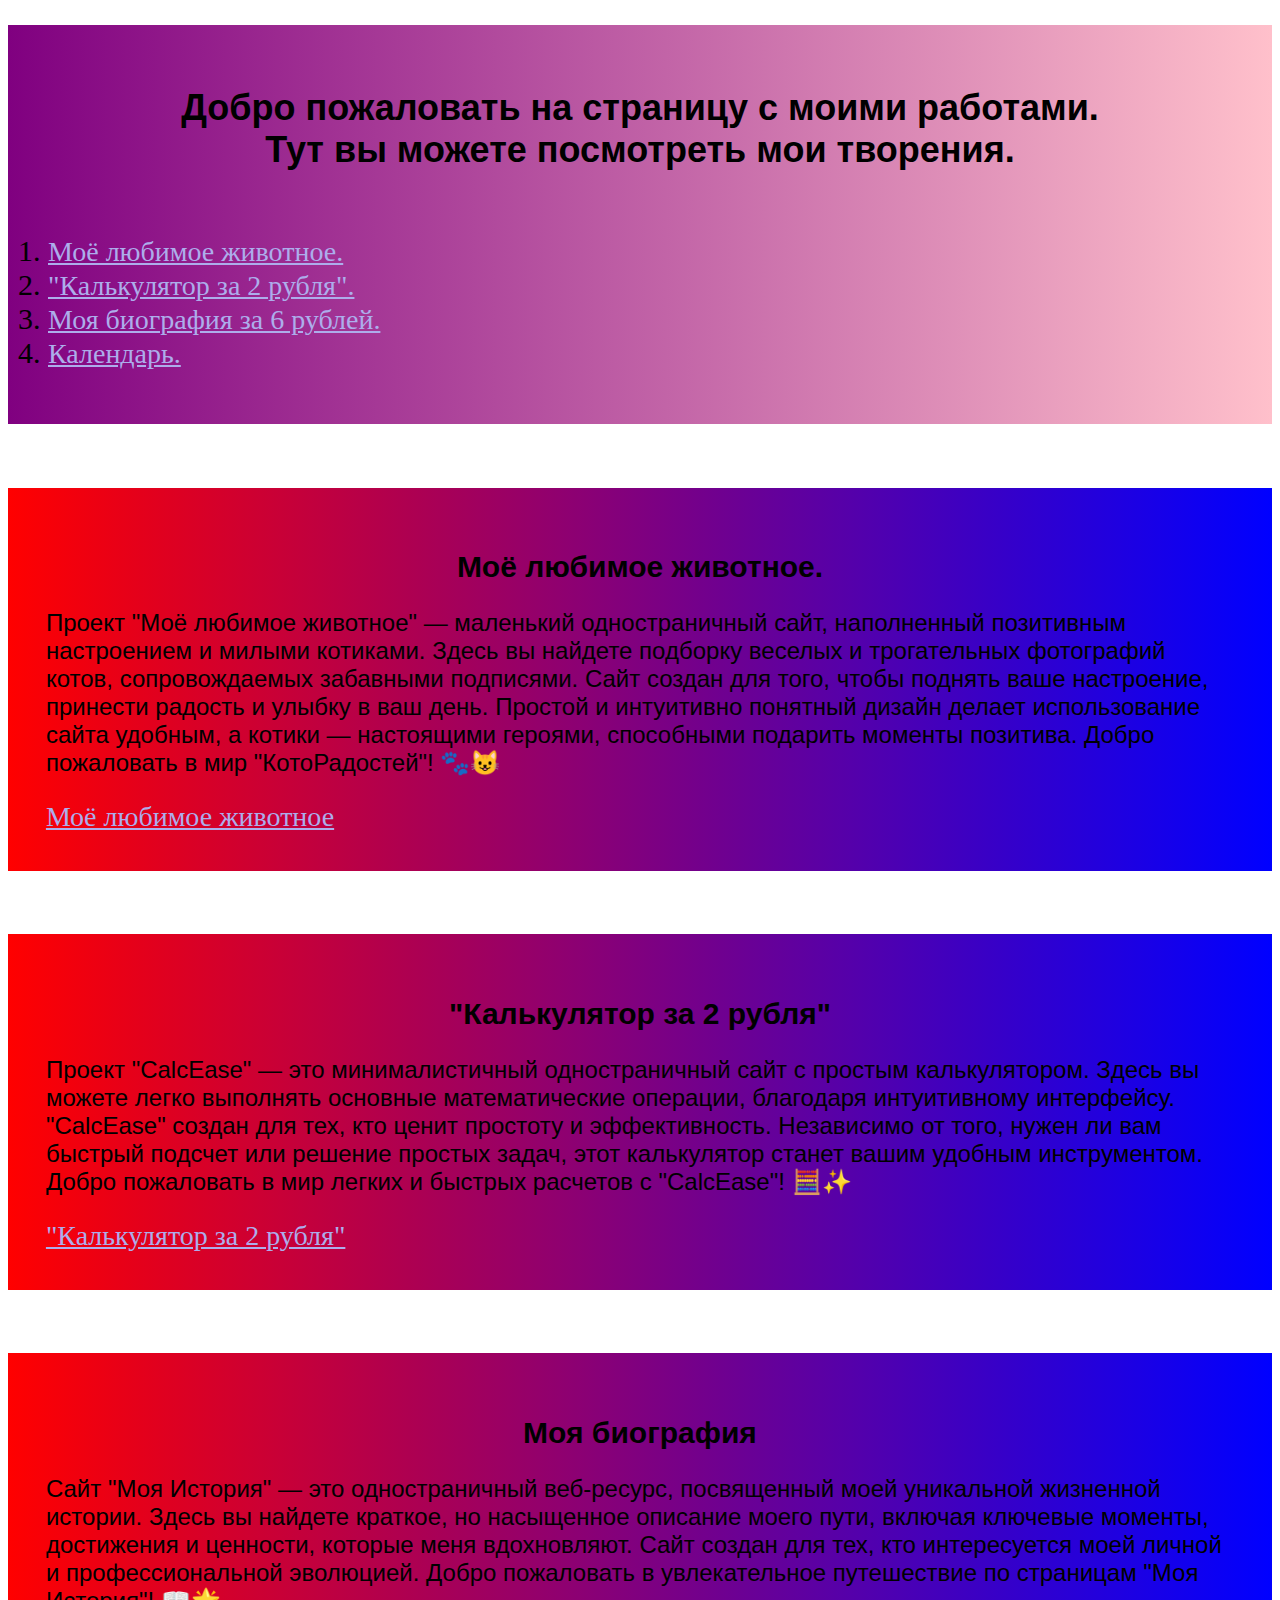
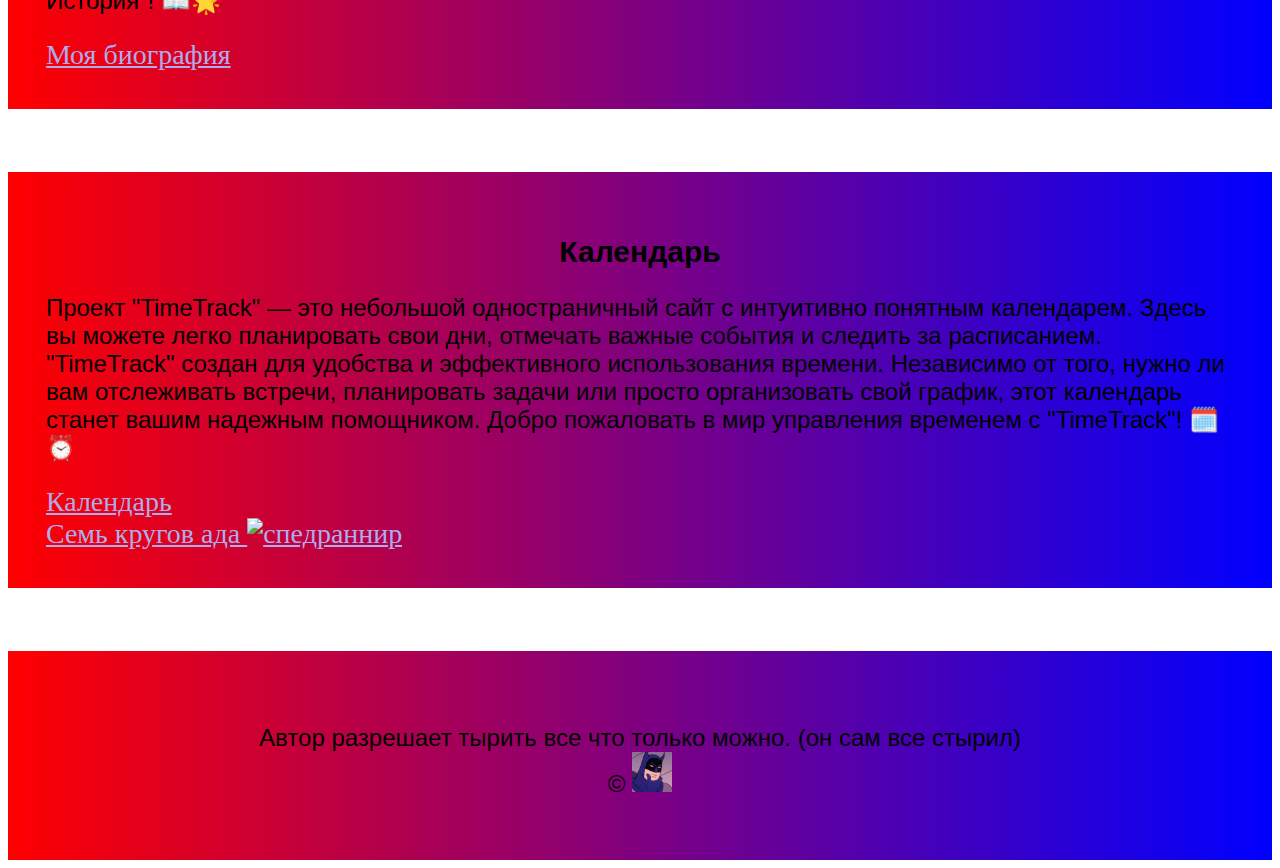
==== index.html @ 345c5545 "Add files via upload" ====
<!DOCTYPE html>
<html lang="ru">
<head>
	<meta charset="utf-8">
	<meta name="viewport" content="width=device-width, initial-scale=1">
	<link rel="stylesheet" type="text/css" href="styles.css">
	<title>Мои проекты</title>
</head>



<header>
	<h1>
		Добро пожаловать на страницу с моими работами.<br>
		Тут вы можете посмотреть мои творения.
	</h1>

	<nav>
		<ol>
		<li><a href="#cats">Моё любимое животное.</a></li> 
		<li><a href="#calculator">"Калькулятор за 2 рубля".</a> </li>
		<li><a href="#biography">Моя биография за 6 рублей.</a></li>
		<li><a href="#calendar">Календарь.</a></li>
		</ol>
	</nav>
</header>

<body>
	<section> <!-- Мои проекты -->
		<div id="cats">
			<h2>Моё любимое животное.</h2>
			<p>
				Проект "Моё любимое животное" — маленький одностраничный сайт, наполненный позитивным настроением и милыми котиками. Здесь вы найдете подборку веселых и трогательных фотографий котов, сопровождаемых забавными подписями. Сайт создан для того, чтобы поднять ваше настроение, принести радость и улыбку в ваш день. Простой и интуитивно понятный дизайн делает использование сайта удобным, а котики — настоящими героями, способными подарить моменты позитива. Добро пожаловать в мир "КотоРадостей"! 🐾😺
			</p>
			<a href="projects/cats/task_1.html">Моё любимое животное</a>
		</div>

		<div id="calculator">
			<h2>"Калькулятор за 2 рубля"</h2>
			<p>
				Проект "CalcEase" — это минималистичный одностраничный сайт с простым калькулятором. Здесь вы можете легко выполнять основные математические операции, благодаря интуитивному интерфейсу. "CalcEase" создан для тех, кто ценит простоту и эффективность. Независимо от того, нужен ли вам быстрый подсчет или решение простых задач, этот калькулятор станет вашим удобным инструментом. Добро пожаловать в мир легких и быстрых расчетов с "CalcEase"! 🧮✨
			</p>
			<a href="projects/calculator/hometask.html">"Калькулятор за 2 рубля"</a>
		</div>
			
		<div id="biography">
			<h2>Моя биография</h2>
			<p>
				Сайт "Моя История" — это одностраничный веб-ресурс, посвященный моей уникальной жизненной истории. Здесь вы найдете краткое, но насыщенное описание моего пути, включая ключевые моменты, достижения и ценности, которые меня вдохновляют. Сайт создан для тех, кто интересуется моей личной и профессиональной эволюцией. Добро пожаловать в увлекательное путешествие по страницам "Моя История"! 📖🌟
			</p>
			<a href="projects/biography/task_3.html">Моя биография</a>
		</div>

		<div id="calendar">
			<h2>Календарь</h2>
			
			<p>
				Проект "TimeTrack" — это небольшой одностраничный сайт с интуитивно понятным календарем. Здесь вы можете легко планировать свои дни, отмечать важные события и следить за расписанием. "TimeTrack" создан для удобства и эффективного использования времени. Независимо от того, нужно ли вам отслеживать встречи, планировать задачи или просто организовать свой график, этот календарь станет вашим надежным помощником. Добро пожаловать в мир управления временем с "TimeTrack"! 🗓️⏰
			</p>
			<a href="projects/calendar/1_7.html">Календарь</a><br>
			<a href="projects/calendar/hometask_2.html">
			Семь кругов ада <img src="speedruner.gif" alt="спедраннир" width="40" style="text-align:center;" >
			</a>
		</div>

		<!-- <div id="">
			<h2></h2>
			<p></p>
			<a href=""></a>
		</div> -->
	</section>

	<footer>
		<div>
		<p style="text-align:center; margin-top: 3%;">
			Автор разрешает тырить все что только можно. (он сам все стырил)<br> 
			&#169;
			<img src="batman.gif" alt="бетмен" width="40">
		</p>
		</div>
	</footer>
</body>
</html>
---- styles.css ----
html{
   scroll-behavior: smooth;
}

header {
	padding-top: 3%;
	padding-bottom: 3%;
	margin-top: 2%;
	background: linear-gradient(to left, pink, purple);
}

footer {

}

nav {
	margin-top: 5%;
}

div {
	padding: 3%;
	margin-top: 5%;
	background: linear-gradient(to right, red, blue);
}


h1 {
	text-align: center;
	font-family: 'Oswald', sans-serif;
	font-size: 36px;
	text-align: center;
	background-clip: text;
}

h2 {
	text-align: center;
	font-family: 'Oswald', sans-serif;
	font-size: 30px;
}

p {
	font-family: 'Lobster', sans-serif;
	font-size: 24px;
}

a {
	font-family: 'Playfair Display', serif;
	font-size: 28px;
/*	text-decoration: none;*/
	color: #adadeb;

}

li {
	font-family: 'Playfair Display', serif;
	font-size: 30px;
}
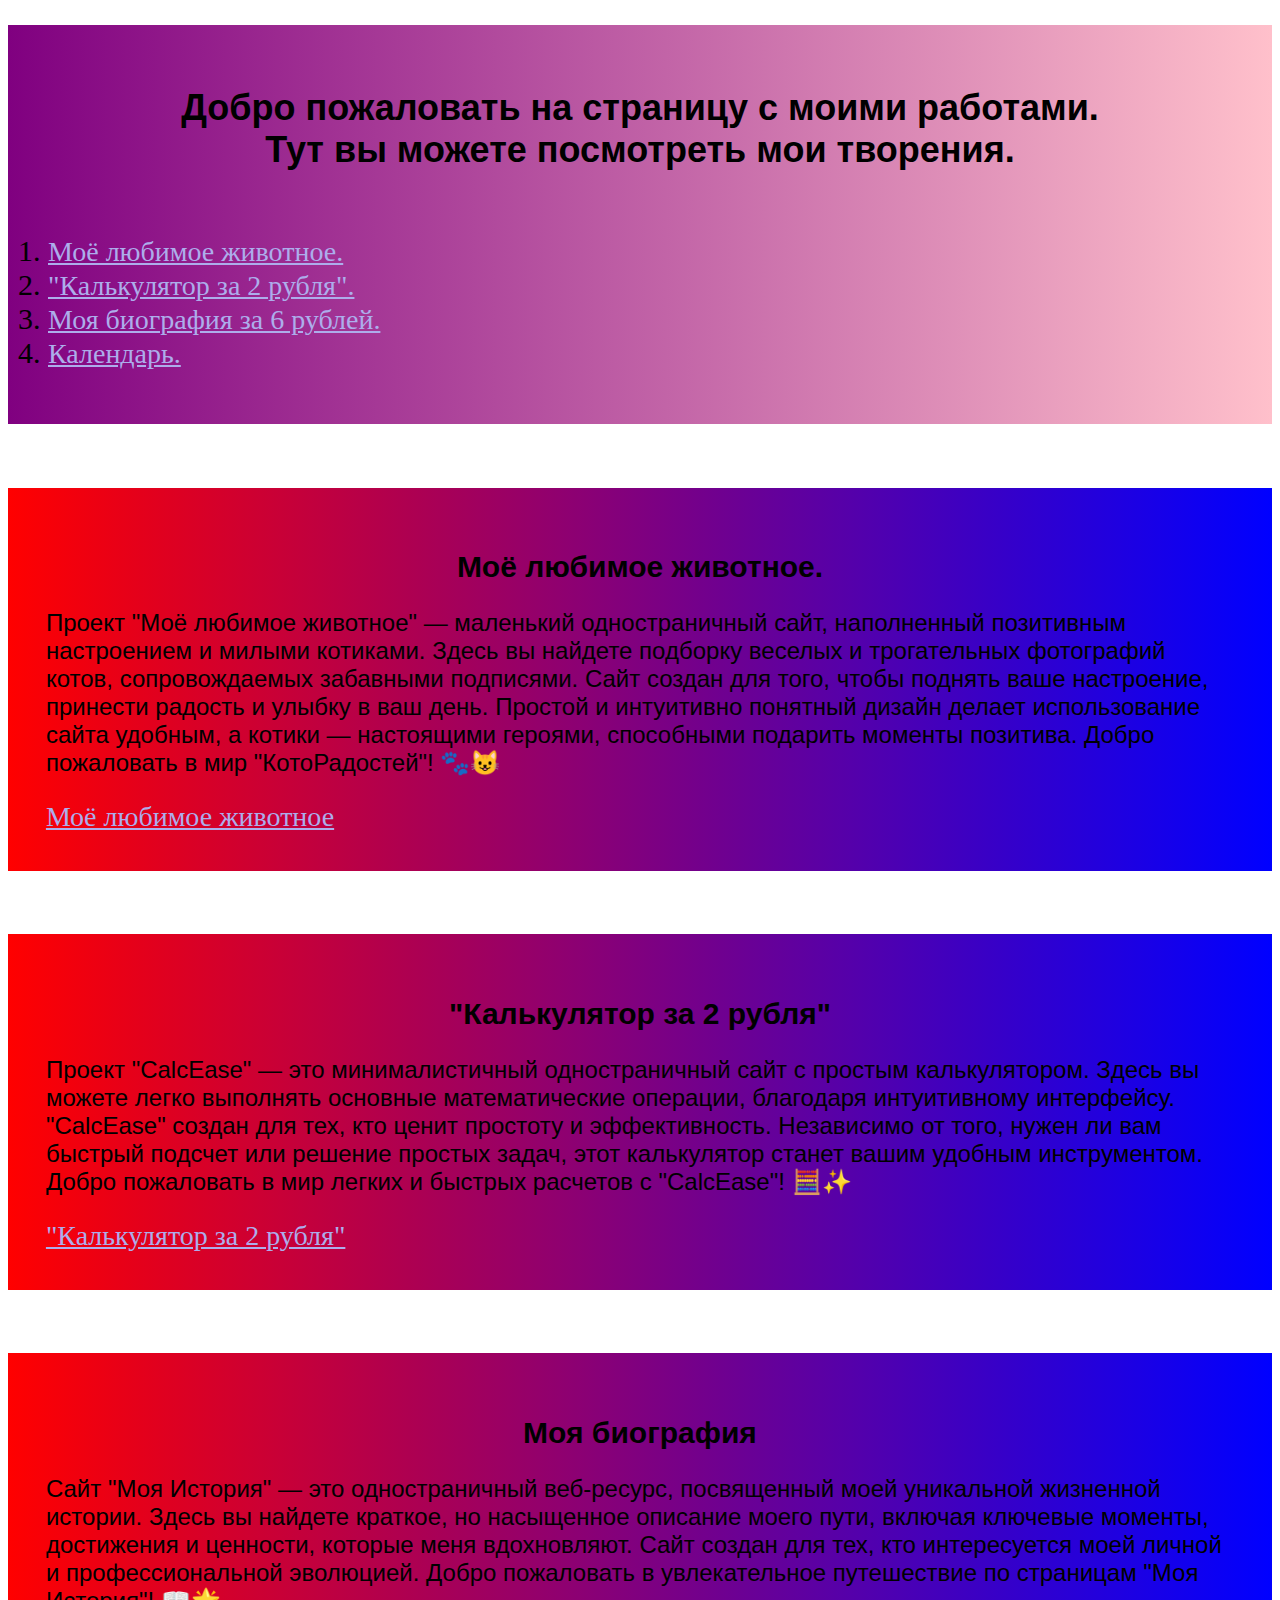
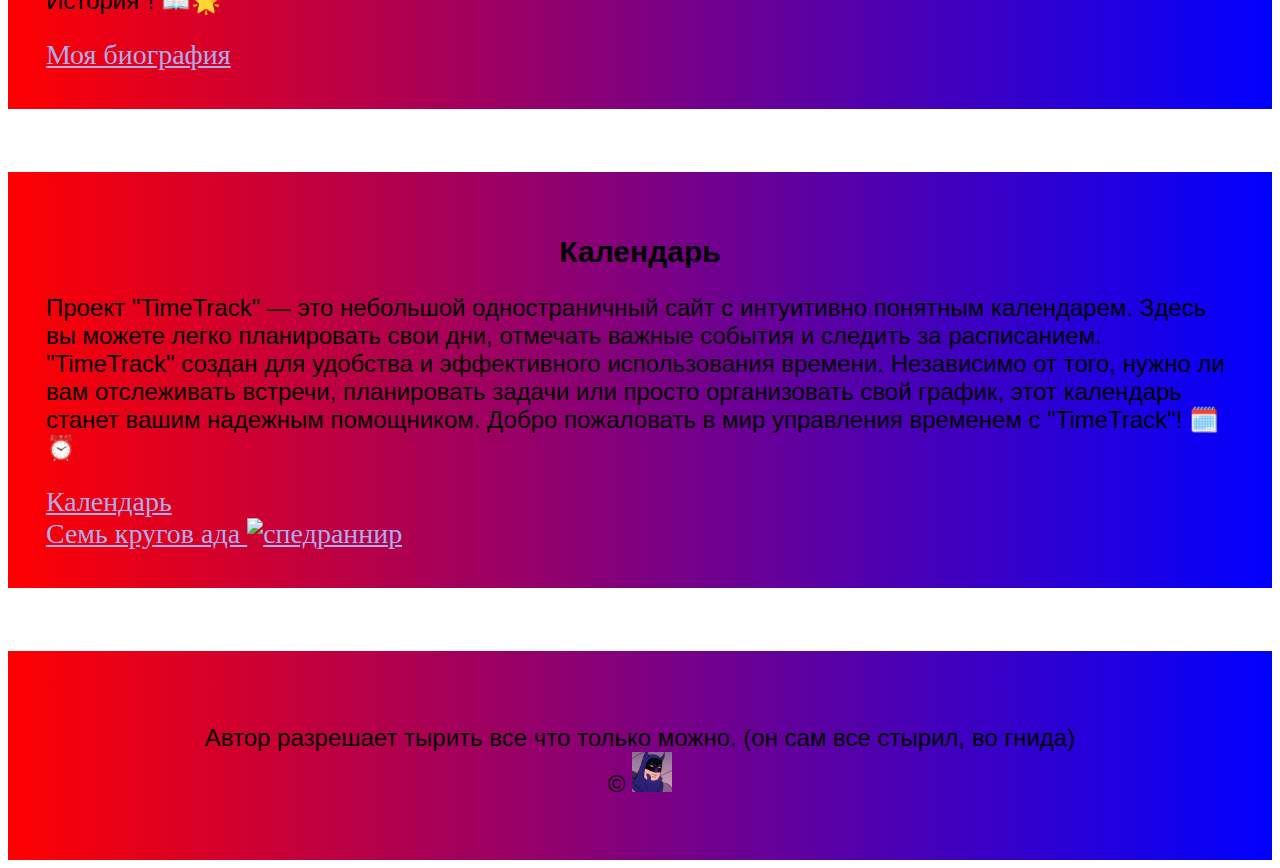
==== commit 8b2f90bf: "Update index.html" ====
--- a/index.html
+++ b/index.html
@@ -73,11 +73,11 @@
 	<footer>
 		<div>
 		<p style="text-align:center; margin-top: 3%;">
-			Автор разрешает тырить все что только можно. (он сам все стырил)<br> 
+			Автор разрешает тырить все что только можно. (он сам все стырил, во гнида)<br> 
 			&#169;
 			<img src="batman.gif" alt="бетмен" width="40">
 		</p>
 		</div>
 	</footer>
 </body>
-</html>+</html>
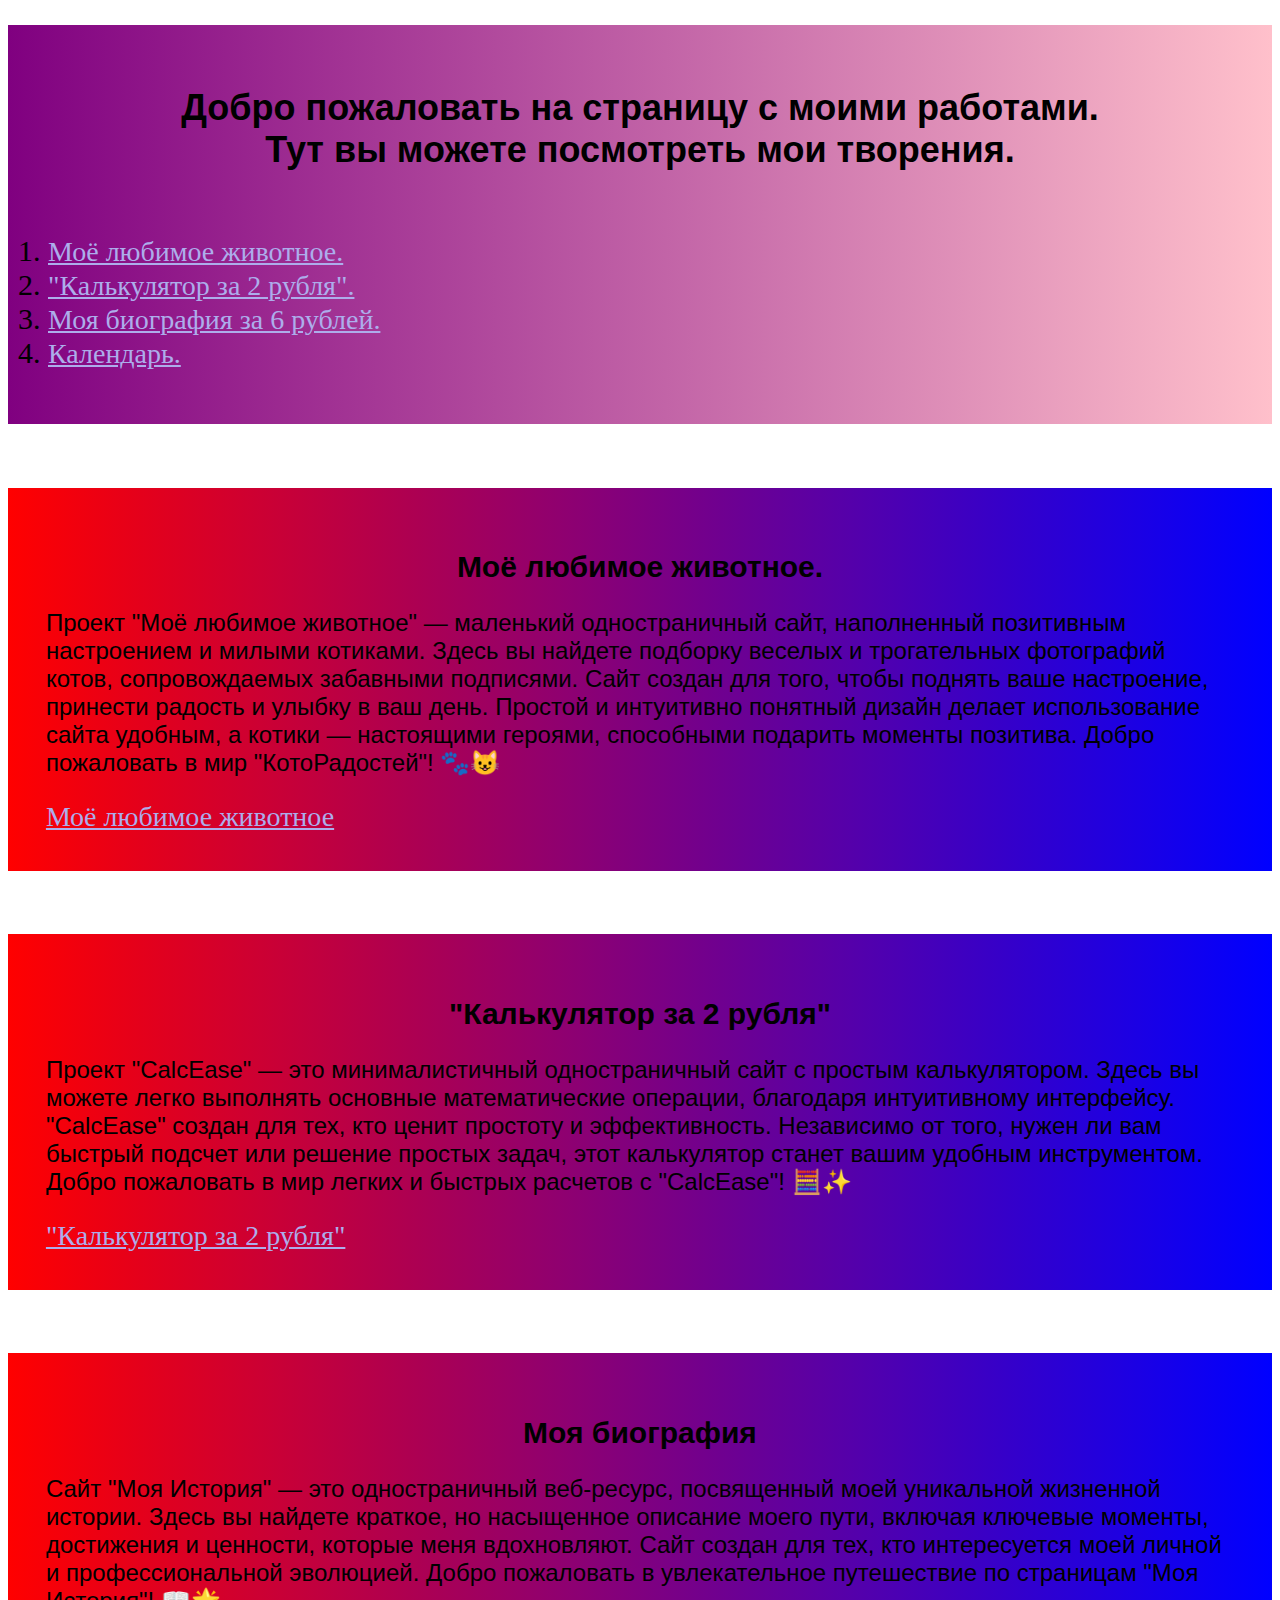
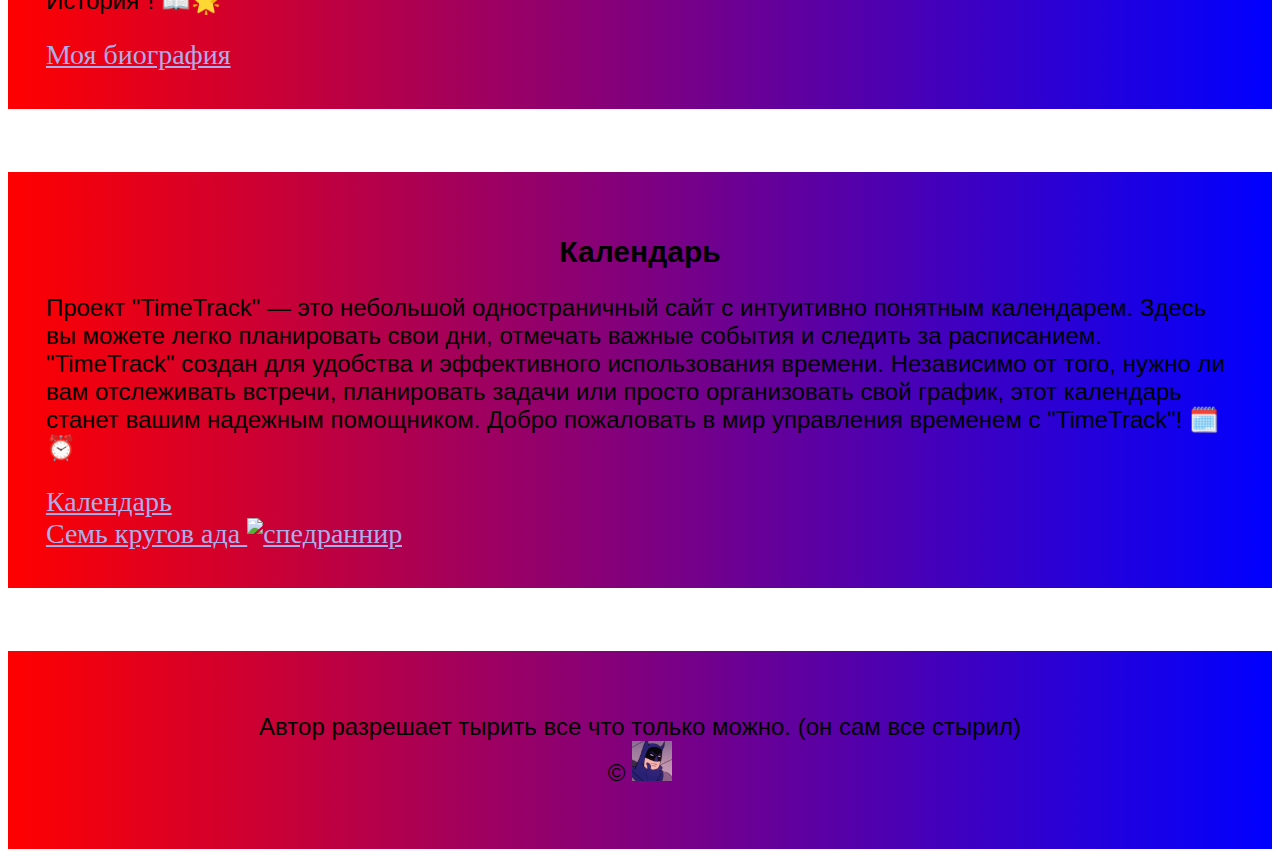
==== commit 0b6ccd12: "Add files via upload" ====
--- a/index.html
+++ b/index.html
@@ -72,12 +72,12 @@
 
 	<footer>
 		<div>
-		<p style="text-align:center; margin-top: 3%;">
-			Автор разрешает тырить все что только можно. (он сам все стырил, во гнида)<br> 
+		<p style="text-align:center;">
+			Автор разрешает тырить все что только можно. (он сам все стырил)<br> 
 			&#169;
 			<img src="batman.gif" alt="бетмен" width="40">
 		</p>
 		</div>
 	</footer>
 </body>
-</html>
+</html>